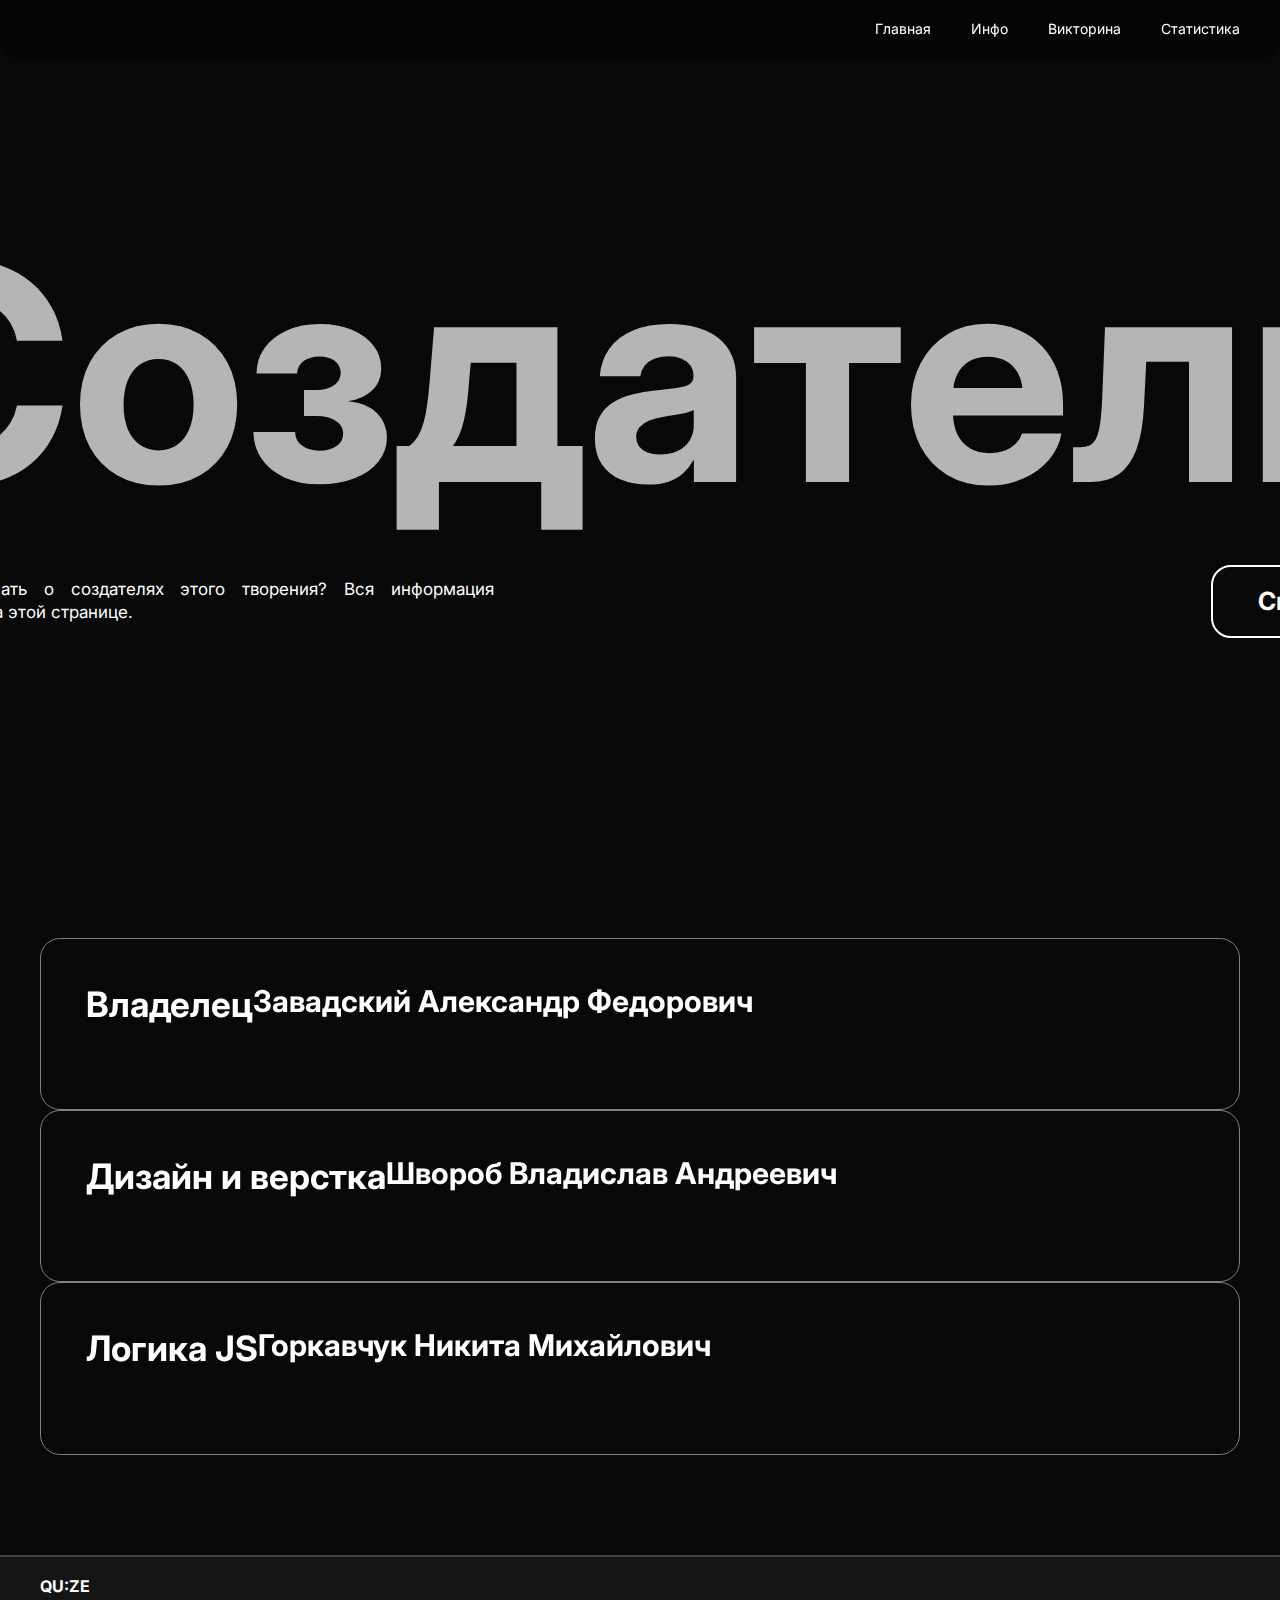
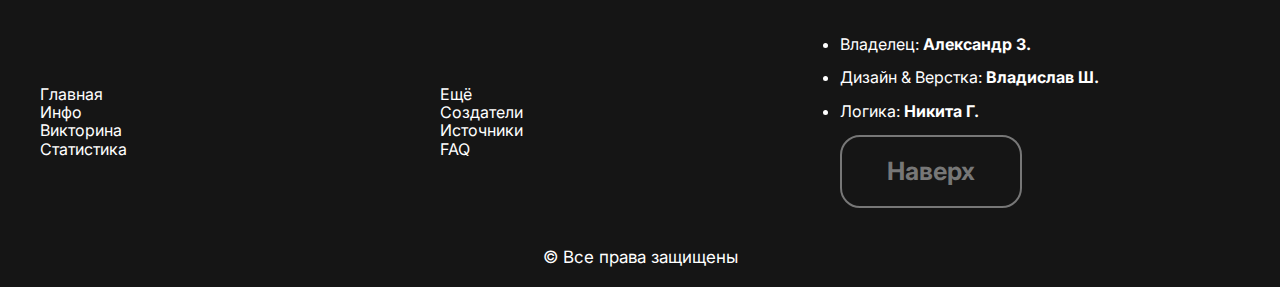
==== creators.html @ 7a82f36b "Add files via upload" ====
<!DOCTYPE html>
<html lang="ru">
<head>
    <meta charset="UTF-8">
    <meta http-equiv="X-UA-Compatible" content="IE=edge">
    <meta name="viewport" content="width=device-width, initial-scale=1.0">
    <meta name="google" content="notranslate">
    <title>QU:ZE - Создатели</title>
    <!-- scss -->
    <link rel="stylesheet" href="assets/css/style.css">
    <!-- font -->
    <link rel="preconnect" href="https://fonts.googleapis.com">
    <link rel="preconnect" href="https://fonts.gstatic.com" crossorigin>
    <link href="https://fonts.googleapis.com/css2?family=Inter:wght@400;700&display=swap" rel="stylesheet"></head>
<body>
    <div class="page">
        
        
        <div class="header fixed">
            <div class="container">
                <div class="header__inner">
                    <h4 class="h4 logo">
                        <a class="nav__link" href="#intro"><img src="../assets/images/header/LOGO.png" alt=""></a>
                    </h4>
                    <button class="burger">
                        <div class="burger__wrapper">
                            <svg width="55" height="40" viewBox="0 0 55 40" fill="none" xmlns="http://www.w3.org/2000/svg">
                                <rect x="13.8574" y="3.02954" width="44" height="4" transform="rotate(45 13.8574 3.02954)"
                                    fill="white" />
                                <rect x="11.0293" y="34.1421" width="44" height="4" transform="rotate(-45 11.0293 34.1421)"
                                    fill="white" />
                            </svg>
                            <svg width="55" height="40" viewBox="0 0 55 40" fill="none" xmlns="http://www.w3.org/2000/svg">
                                <rect x="6" width="44" height="4" fill="white" />
                                <rect x="6" y="18" width="44" height="4" fill="white" />
                                <rect x="6" y="36" width="44" height="4" fill="white" />
                            </svg>
                        </div>
                    </button>
                    <nav class="nav">
                        <a class="link header-link nav__link" href="#intro">Главная</a>
                        <a class="link header-link nav__link" href="#info">Инфо</a>
                        <a class="link header-link nav__link" href="#quiz">Викторина</a>
                        <a class="link header-link nav__link" href="#stat">Статистика</a>
                    </nav>
                </div>
            </div>
        </div><section class="intro" id="intro">
            <div class="container">
                <div class="intro__inner">
                    <div class="text-box">
                        <h1 class="h1 hard">Создатели</h1>
                        <div class="item">
                            <p class="p intro-par">Хочешь узнать о создателях этого творения? Вся информация находится на этой
                                странице.</p>
                            <button class="button intro__button">Смотреть</button>
                        </div>
                    </div>
                </div>
            </div>
        </section><section class="info" id="info">
            <div class="container">
                <div class="info__inner">
                    <div class="titles">
                        <h2 class="h2">Владелец</h2>
                    </div>
        
                    <div class="crea-photo">
                        <img src="assets/images/crea/zavadsky.jpg" alt="">
                    </div>
                    <h1 class="h3">
                        Завадский Александр Федорович
                    </h1>
                </div>
        
                <div class="info__inner">
                    <div class="titles">
                        <h2 class="h2">Дизайн и верстка</h2>
                    </div>
                    <div class="crea-photo">
                        <img src="assets/images/crea/vladSh.jpg" alt="">
                    </div>
                    <h1 class="h3">
                        Швороб Владислав Андреевич
                    </h1>
                </div>
        
                <div class="info__inner">
                    <div class="titles">
                        <h2 class="h2">Логика JS</h2>
                    </div>
                    <div class="crea-photo">
                        <img src="assets/images/crea/nikitaG.jpg" alt="">
                    </div>
                    <h1 class="h3">
                        Горкавчук Никита Михайлович
                    </h1>
                </div>
            </div>
            </div>
        </section><section class="footer">
            <div class="container">
                <div class="footer__inner">
                    <h4 class="h4 logo">QU:ZE</h4>
                    <div class="footer-box">
                        <div class="footer-column">
                            <a href="index.html/#intro" class="nav__link">Главная</a>
                            <a href="index.html/#info" class="nav__link">Инфо</a>
                            <a href="index.html/#quiz" class="nav__link">Викторина</a>
                            <a href="index.html/#stat" class="nav__link">Статистика</a>
                        </div>
                        <div class="footer-column">
                            <a href="#">Ещё</a>
                            <a href="#intro-2">Создатели</a>
                            <a href="#">Источники</a>
                            <a href="#">FAQ</a>
                        </div>
                        <div class="footer-column">
                            <li>Владелец: <span>Александр З.</span></li>
                            <li>Дизайн & Верстка: <span>Владислав Ш.</span></li>
                            <li>Логика: <span>Никита Г.</span></li>
                            <button class="button"><a href="#intro">Наверх</a></button>
                        </div>
                    </div>
                    <p class="copyright p">&copy; Все права защищены</p>
                </div>
            </div>
        </section>    </div>
    <script src="assets/js/questions.js"></script>
    <script src="assets/js/app.js"></script>
</body>
</html>
---- assets/css/style.css ----
/*! normalize.css v8.0.1 | MIT License | github.com/necolas/normalize.css */html{line-height:1.15;-webkit-text-size-adjust:100%}body{margin:0}main{display:block}h1{font-size:2em;margin:.67em 0}hr{box-sizing:content-box;height:0;overflow:visible}pre{font-family:monospace,monospace;font-size:1em}a{background-color:transparent}abbr[title]{border-bottom:none;text-decoration:underline;text-decoration:underline dotted}b,strong{font-weight:bolder}code,kbd,samp{font-family:monospace,monospace;font-size:1em}small{font-size:80%}sub,sup{font-size:75%;line-height:0;position:relative;vertical-align:baseline}sub{bottom:-0.25em}sup{top:-0.5em}img{border-style:none}button,input,optgroup,select,textarea{font-family:inherit;font-size:100%;line-height:1.15;margin:0}button,input{overflow:visible}button,select{text-transform:none}button,[type=button],[type=reset],[type=submit]{-webkit-appearance:button}button::-moz-focus-inner,[type=button]::-moz-focus-inner,[type=reset]::-moz-focus-inner,[type=submit]::-moz-focus-inner{border-style:none;padding:0}button:-moz-focusring,[type=button]:-moz-focusring,[type=reset]:-moz-focusring,[type=submit]:-moz-focusring{outline:1px dotted ButtonText}fieldset{padding:.35em .75em .625em}legend{box-sizing:border-box;color:inherit;display:table;max-width:100%;padding:0;white-space:normal}progress{vertical-align:baseline}textarea{overflow:auto}[type=checkbox],[type=radio]{box-sizing:border-box;padding:0}[type=number]::-webkit-inner-spin-button,[type=number]::-webkit-outer-spin-button{height:auto}[type=search]{-webkit-appearance:textfield;outline-offset:-2px}[type=search]::-webkit-search-decoration{-webkit-appearance:none}::-webkit-file-upload-button{-webkit-appearance:button;font:inherit}details{display:block}summary{display:list-item}template{display:none}[hidden]{display:none}.h1{font-size:300px;font-weight:700}.h2{font-size:35px;font-weight:700}.h3{font-size:30px;font-weight:700}.p{font-size:17px;font-weight:400;text-align:justify}.link{font-size:25px;font-weight:400;text-align:justify}body{font-family:"Inter",sans-serif;color:#fff;background-color:#080808;margin:0;padding:0;background-image:url(../images/bodyBg/bodyBg.jpg);background-size:cover;background-repeat:no-repeat;background-position:center}body.no-scroll{overflow:hidden}*,*::before,*::after{box-sizing:border-box}.container{max-width:1220px;width:100%;margin:0 auto;padding:0 10px}h1,h2,h3,h4,h5,h6,p{margin:0}a{text-decoration:none;color:inherit}.button{background:transparent;border:1px solid #fff;border-radius:20px;outline:none;color:#fff;padding:20px 45px;margin:0;font-family:inherit;font-size:25px;font-weight:700;transition:ease-in-out .15s;cursor:pointer}.button:hover{background:#fff;border:1px solid transparent;color:#000}.header{position:fixed;left:0;top:0;width:100%;padding:20px 0;border-radius:0 0 15px 15px;background-color:rgba(0,0,0,.3);z-index:90;transition-property:border-radius,top,left,width,background-color;transition-duration:200ms;transition-timing-function:ease}.header.fixed{width:calc(100% - 20px);border-radius:10px;top:10px;left:10px;background-color:rgba(0,0,0,.4);backdrop-filter:blur(5px);border:2px solid rgba(100,100,100,.2)}@media(max-width: 767px){.header.fixed .header__inner>.nav{background-color:rgba(0,0,0,.7);backdrop-filter:blur(5px)}}.header.fixed .header__inner>.nav a:hover{background-color:rgba(0,0,0,.8);border-radius:10px;transition:.2s ease-in-out}.header__inner{display:flex;flex-direction:row;justify-content:space-between;align-items:center;position:relative}.logo:hover{cursor:pointer}.nav{display:flex;flex-direction:row;align-items:center;text-align:center}@media(max-width: 767px){.nav{position:absolute;top:calc(100% + 30px);right:0;display:flex;flex-direction:column;border-radius:15px;padding:20px;background-color:rgba(0,0,0,.5);transform:translateY(-10px);opacity:0;visibility:hidden;transition-property:background-color,transform,opacity,visibility;transition-duration:200ms;transition-timing-function:ease}.nav.open{transform:translateY(0);opacity:1;visibility:visible}}.header-link{font-size:14px;font-weight:400;list-style-type:none;margin-right:40px;color:#fff;transition:.3s ease-in-out}.header-link:last-child{margin-right:0}@media(max-width: 767px){.header-link{width:100%;text-align:center;margin-right:0;padding:15px 50px;margin:2.5px 0}}.sett{text-align:center;transition:ease-in-out .5s}.sett:hover{cursor:pointer;transform:rotate(70deg)}.burger{display:none;background:none;border:none;outline:none;padding:0;position:relative;width:55px;height:40px;overflow:hidden;z-index:10;transition:transform .75s ease}.burger:hover{cursor:pointer}.burger__wrapper{display:flex;flex-direction:column;transform:translateY(-40px);transition:transform .5s ease}.burger.active .burger__wrapper{transform:translateY(0)}@media(max-width: 767px){.burger{display:block}}.intro{display:flex;align-items:center;width:100%;padding:200px 0;background-image:url(../images/intro/introBg2.jpg);background-position:center;background-repeat:no-repeat;background-size:cover}.intro.introBg2{background-image:url(../images/intro/introBg2.jpg)}.intro__inner{display:flex;justify-content:center;align-items:center;width:100%}@media(max-width: 767px){.intro{padding:150px 0}}.text-box{margin:0 auto}.text-box .h1{color:rgba(255,255,255,.7);margin-bottom:20px}.text-box .gg{font-size:300px;text-align:center}@media(max-width: 1200px){.text-box .gg{font-size:16vw}}@media(max-width: 767px){.text-box .gg{font-size:25vw}}.text-box .p{max-width:600px;width:100%;margin-left:40px;line-height:135%}@media(max-width: 1200px){.text-box .p{margin-left:0}}.text-box .item{display:flex;align-items:center}@media(max-width: 1200px){.text-box .item{flex-direction:column}}.text-box .button{margin-left:auto;border:2px solid #fff !important}@media(max-width: 1200px){.text-box .button{width:100%;margin:0;margin-top:35px}}.info{margin:100px auto}.info__left{max-width:400px;width:100%;display:flex;flex-direction:column}@media(max-width: 870px){.info__left{text-align:center;margin:0 auto}.info__left .h2{font-size:18px}}.info__right{width:calc(100% - 400px)}@media(max-width: 870px){.info__right{width:100%}}.info__inner{display:flex;backdrop-filter:blur(5px);color:#fff;border:1px solid gray;border-radius:20px;padding:45px}.info__inner.no-stat .info__left,.info__inner.no-stat .info__right{display:none}.info__inner.no-stat .no__stat{display:block}@media(max-width: 870px){.info__inner{flex-direction:column}}@media(max-width: 425px){.info__inner{padding:45px 20px}}.titles{padding-bottom:40px}@media(max-width: 870px){.titles{padding-bottom:20px}}.city-name{display:block;text-align:center;padding:0 50px;position:relative}@media(max-width: 870px){.city-name{max-width:300px;width:100%;margin:0 auto;overflow:hidden;border-radius:15px;padding:50px 0}.city-name::after{content:"";position:absolute;top:0;left:0;width:100%;height:100%;background-color:rgba(0,0,0,.25);z-index:-1}.city-name::before{content:"";position:absolute;top:0;left:0;width:100%;height:100%;background-image:url(../images/info/brest.png);z-index:-2;background-size:cover}}.city-name.city-brest::before{background-image:url(../images/info/brest.png)}.city-name.city-vitebsk::before{background-image:url(../images/info/vitebsk.png)}.city-name.city-gomel::before{background-image:url(../images/info/gomel.png)}.city-name.city-grodno::before{background-image:url(../images/info/grodno.png)}.city-name.city-minsk::before{background-image:url(../images/info/minsk.png)}.city-name.city-mogilev::before{background-image:url(../images/info/mogilev.png)}.no__stat{display:none;flex-direction:column;align-items:center;text-align:center;max-width:615px;width:100%;margin:0 auto;padding-bottom:30px}.no__stat--content{padding-top:100px;display:flex;align-items:center;flex-direction:column}@media(max-width: 767px){.no__stat--content{padding-top:0}}@media(max-width: 767px){.no__stat--text{font-size:18px}}.no__stat--photo{display:flex;position:relative;margin-bottom:30px}.no__stat--photo::after{content:"";width:190px;height:102px;position:absolute;left:95%;bottom:75%;background-image:url(../images/info/no-stat/info-no-stat-2.svg);background-size:cover;background-position:center;background-repeat:no-repeat}@media(max-width: 767px){.no__stat--photo::after{display:none}}.img-box{width:100%;height:100%;background-position:center;background-repeat:no-repeat;background-size:cover;box-shadow:#222 0 0 20px;border-radius:10px;overflow:hidden}@media(max-width: 870px){.img-box{display:none}}.img-box img{width:100%;height:100%;object-fit:cover}.info-box{display:flex;flex-direction:row;justify-content:space-between}.true-box{width:100%;padding:0 50px}@media(max-width: 870px){.true-box{padding:0}}.true-box__numb{width:40px;text-align:right;padding-right:10px}.true-box>h2.right-answer,.true-box>h2.false-answer{display:flex;align-items:center;margin-bottom:15px}.true-box>h2.right-answer::after,.true-box>h2.false-answer::after{content:"";display:block;margin-left:auto;width:30px;height:30px;background-size:cover;background-repeat:no-repeat}.true-box>h2.right-answer::after{background-image:url(../images/info/yes.svg)}.true-box>h2.false-answer::after{background-image:url(../images/info/no.svg)}.true-box>h2:last-child{margin-bottom:0}.check-box{display:flex;flex-direction:column;justify-content:space-between}.map{display:flex;justify-content:center}.quiz__inner{position:relative;color:#fff}.hand-wrapper{display:flex;position:absolute}.hand-wrapper .hand{position:relative;top:50px;width:150px;height:150px;background-image:url(../images/quiz/hand.png);background-position:center;background-repeat:no-repeat;background-size:cover}@media(max-width: 1023px){.hand-wrapper .hand{width:75px;height:75px}}.hand-wrapper .hand:hover{cursor:pointer}.hand-wrapper .hand::after{content:"";position:absolute;top:150px;left:90px;width:350px;height:90px;background-image:url(../images/quiz/comment.png);background-position:center;background-repeat:no-repeat;background-size:cover}@media(max-width: 1023px){.hand-wrapper .hand::after{width:280px;height:72px;top:80px;left:30px}}@media(max-width: 375px){.hand-wrapper .hand::after{width:227.5px;height:58.5px}}.quiz-title{color:#fff;margin-bottom:35px}.bel{width:80%;margin:0 auto}@media(max-width: 767px){.bel{width:100%;padding-top:125px}}.quiz-p{color:#fff}.quiz-p::after{content:"";display:block;max-width:417px;width:100%;height:107px;background-image:url(../images/quiz/choose.png);background-size:contain;background-position:right;background-repeat:no-repeat}@media(max-width: 767px){.quiz-p::after{max-width:333.6px;height:85.6px}}@media(max-width: 425px){.quiz-p::after{max-width:238.2857142857px;height:61.1428571429px}}.quiz-p::before{content:"";display:block;width:100px;height:100px;background-image:url(../images/quiz/hand.png);background-size:cover}@media(max-width: 767px){.quiz-p::before{width:80px;height:80px}}@media(max-width: 425px){.quiz-p::before{max-width:57.1428571429px;height:57.1428571429px}}.quiz-btn{margin:0 auto;margin-top:35px !important;border:2px solid #fff !important;padding:50px auto}.quiz-btn:hover{border:2px solid transparent !important}.quiz{margin:100px auto}.quiz__inner{display:flex;flex-direction:column;color:#000}.stat{margin-bottom:170px}.stat-box{position:relative;display:flex;flex-direction:column;border:2px solid rgba(255,255,255,.5);border-radius:20px;padding:45px}@media(max-width: 375px){.stat-box{padding:45px 15px;border:2px solid rgba(255,255,255,.25)}}.star{display:none;position:absolute;top:-80px;right:-80px}.stat-list{display:flex;flex-wrap:wrap;justify-content:center;text-align:left;width:100%;color:#fff;margin-bottom:35px}.stat-list:last-child{margin-bottom:0}.stat-list .region{display:flex;align-items:center;width:30%}@media(max-width: 767px){.stat-list .region{width:50%}}.stat-list .region-progress{width:50%;height:50px;margin-bottom:15px}.stat-list .region-progress::progress-bar{background-color:red}.stat-list .per-sent{display:flex;align-items:center;justify-content:flex-end;width:20%;text-align:right}@media(max-width: 767px){.stat-list .per-sent{width:50%}}.progress-list{display:flex;flex-direction:column;width:50%}.check-box{display:flex;flex-direction:column;justify-content:space-between}.per-sent-list{width:20%}.stat__progress{width:50%;background-color:rgba(255,255,255,.4);border-radius:20px;overflow:hidden}@media(max-width: 767px){.stat__progress{width:100%;height:20px;order:1}}.stat__progress--bar{width:0%;height:100%;border-radius:20px}.stat__progress--bar.brest{background-color:#e89bbd}.stat__progress--bar.grodno{background-color:#89b8e4}.stat__progress--bar.gomel{background-color:#8ec79a}.stat__progress--bar.mogilev{background-color:#ffeb64}.stat__progress--bar.vitebsk{background-color:#bace6b}.stat__progress--bar.minsk{background-color:#f8a758}.footer{background-color:rgba(34,34,34,.5);border-top:2px solid #444}.footer__inner{padding:20px 0}.footer .copyright{font-weight:400;text-align:center}.footer__link{display:block;margin-bottom:15px}.footer__link:last-child{margin-bottom:0}@media(max-width: 767px){.footer__link{margin-bottom:0;padding:10px 0;text-align:center}}.logo{text-align:left}@media(max-width: 767px){.logo{text-align:center}}.footer-box{display:flex;align-items:center;justify-content:center;margin:40px 0}@media(max-width: 767px){.footer-box{max-width:400px;width:100%;flex-wrap:wrap;margin:0 auto}}.footer-column{display:flex;flex-direction:column;width:50%}@media(max-width: 767px){.footer-column{width:100%;padding:30px 0}.footer-column:last-child{width:100%}}.footer-column li{margin-bottom:15px}.footer-column span{font-weight:700}.footer-column .button{border:2px solid #777;color:#777;align-self:baseline}@media(max-width: 767px){.footer-column .button{width:100%}}.footer-column .button:hover svg path{border:2px solid transparent;fill:#4f4f4f;stroke:#4f4f4f}.brest-svg{fill:#fff;transition:fill linear .1s}.brest-svg.region-no-click{fill:#b28a9b}.brest-svg:hover{fill:#b28a9b}.gomel-svg{fill:#fff;transition:fill linear .1s}.gomel-svg.region-no-click{fill:#719979}.gomel-svg:hover{fill:#719979}.grodno-svg{fill:#fff;transition:fill linear .1s}.grodno-svg.region-no-click{fill:#6b8fb1}.grodno-svg:hover{fill:#6b8fb1}.vitebsk-svg{fill:#fff;transition:fill linear .1s}.vitebsk-svg.region-no-click{fill:#83924a}.vitebsk-svg:hover{fill:#83924a}.mogilev-svg{fill:#fff;transition:fill linear .1s}.mogilev-svg.region-no-click{fill:#cabb55}.mogilev-svg:hover{fill:#cabb55}.minsk-svg{fill:#fff;transition:fill linear .1s}.minsk-svg.region-no-click{fill:#d89351}.minsk-svg:hover{fill:#d89351}.quiz{margin:100px auto}.quiz__inner{display:flex;flex-direction:column;color:#000}.stat{margin-bottom:170px}.stat-box{position:relative;display:flex;flex-direction:column;border:2px solid rgba(255,255,255,.5);border-radius:20px;padding:45px}@media(max-width: 375px){.stat-box{padding:45px 15px;border:2px solid rgba(255,255,255,.25)}}.star{display:none;position:absolute;top:-80px;right:-80px}.stat-list{display:flex;flex-wrap:wrap;justify-content:center;text-align:left;width:100%;color:#fff;margin-bottom:35px}.stat-list:last-child{margin-bottom:0}.stat-list .region{display:flex;align-items:center;width:30%}@media(max-width: 767px){.stat-list .region{width:50%}}.stat-list .region-progress{width:50%;height:50px;margin-bottom:15px}.stat-list .region-progress::progress-bar{background-color:red}.stat-list .per-sent{display:flex;align-items:center;justify-content:flex-end;width:20%;text-align:right}@media(max-width: 767px){.stat-list .per-sent{width:50%}}.progress-list{display:flex;flex-direction:column;width:50%}.check-box{display:flex;flex-direction:column;justify-content:space-between}.per-sent-list{width:20%}.stat__progress{width:50%;background-color:rgba(255,255,255,.4);border-radius:20px;overflow:hidden}@media(max-width: 767px){.stat__progress{width:100%;height:20px;order:1}}.stat__progress--bar{width:0%;height:100%;border-radius:20px}.stat__progress--bar.brest{background-color:#e89bbd}.stat__progress--bar.grodno{background-color:#89b8e4}.stat__progress--bar.gomel{background-color:#8ec79a}.stat__progress--bar.mogilev{background-color:#ffeb64}.stat__progress--bar.vitebsk{background-color:#bace6b}.stat__progress--bar.minsk{background-color:#f8a758}.footer{background-color:rgba(34,34,34,.5);border-top:2px solid #444}.footer__inner{padding:20px 0}.footer .copyright{font-weight:400;text-align:center}.footer__link{display:block;margin-bottom:15px}.footer__link:last-child{margin-bottom:0}@media(max-width: 767px){.footer__link{margin-bottom:0;padding:10px 0;text-align:center}}.logo{text-align:left}@media(max-width: 767px){.logo{text-align:center}}.footer-box{display:flex;align-items:center;justify-content:center;margin:40px 0}@media(max-width: 767px){.footer-box{max-width:400px;width:100%;flex-wrap:wrap;margin:0 auto}}.footer-column{display:flex;flex-direction:column;width:50%}@media(max-width: 767px){.footer-column{width:100%;padding:30px 0}.footer-column:last-child{width:100%}}.footer-column li{margin-bottom:15px}.footer-column span{font-weight:700}.footer-column .button{border:2px solid #777;color:#777;align-self:baseline}@media(max-width: 767px){.footer-column .button{width:100%}}.footer-column .button:hover svg path{border:2px solid transparent;fill:#4f4f4f;stroke:#4f4f4f}.modal{max-width:650px;width:100%;padding:35px;color:#000;background-color:#fff;border-radius:20px}.modal__bg{position:fixed;top:0;left:0;width:100%;height:100vh;display:flex;justify-content:center;align-items:center;visibility:hidden;background-color:rgba(0,0,0,0)}.modal__bg.active{visibility:visible;background-color:rgba(0,0,0,.3)}.modal>.mod-li{margin-bottom:10px}.modal__region{width:100%;height:100vh;z-index:100;position:fixed;top:0;left:0;background-color:#111;visibility:visible;opacity:1;transform:scale(1);transition-property:visibilty,opacity,transform;transition-duration:300ms;transition-timing-function:ease}.modal__region.hide{visibility:hidden;opacity:0;transform:scale(1.1)}.modal__region.hide .modal__region--intro{visibility:hidden}.modal__region.hide .modal__questions{visibility:hidden}.modal__region.hide .h1{visibility:hidden;opacity:0;transform:translateY(-50px)}.modal__region.hide .button{visibility:hidden;opacity:0;transform:translateY(-50px);pointer-events:none}@keyframes showModalAnim{0%{opacity:0;transform:translateY(70px);visibility:visible}100%{opacity:1;transform:translateY(0)}}@keyframes showModalAnimText{0%{opacity:0;transform:scale(1.2)}50%{visibility:visible}100%{opacity:1;transform:scale(1)}}.modal__region--intro{position:absolute;top:0;left:0;display:flex;align-items:center;width:100%;height:100vh;background-color:#222;text-align:center;background-size:cover;background-position:center;z-index:1;opacity:1;visibility:visible;transform:scale(1);transition:transform .5s ease,opacity .5s ease,visibility .5s ease}.modal__region--intro.hide{opacity:0;visibility:hidden;transform:scale(0.95)}.modal__region--intro.hide .h1{visibility:hidden}.modal__region--intro.hide .button{visibility:hidden}.modal__region--intro .h1{color:#fff;font-size:15vw}@media(max-width: 767px){.modal__region--intro .h1{font-size:20vw;margin-bottom:20px}}.modal__region--intro .button{padding:35px 100px;color:#000;background-color:#fff;border:2px solid rgba(255,255,255,0);transition-property:color,background-color,border;transition-duration:200ms;transition-timing-function:linear}.modal__region--intro .button:hover{color:#fff;background-color:rgba(255,255,255,0);border:2px solid #fff}@media(max-width: 550px){.modal__region--intro .button{padding:25px 10px;width:100%}}@media(max-width: 375px){.modal__region--intro .button{font-size:18px}}.modal__region--questions{width:100%;height:100vh;align-items:center;justify-content:center;position:relative;overflow:auto}@media(max-width: 1023px){.modal__region--questions{display:block;padding:0}}.modal__region.brest{background-color:#e89bbd;color:#b28a9b}.modal__region.brest .modal__region--intro{background-image:url("../images/regions-modals/brest.png")}.modal__region.grodno{background-color:#89b8e4;color:#6b8fb1}.modal__region.grodno .modal__region--intro{background-image:url("../images/regions-modals/grodno.png")}.modal__region.gomel{background-color:#8ec79a;color:#719979}.modal__region.gomel .modal__region--intro{background-image:url("../images/regions-modals/gomel.png")}.modal__region.mogilev{background-color:#ffeb64;color:#cabb55}.modal__region.mogilev .modal__region--intro{background-image:url("../images/regions-modals/mogilev.png")}.modal__region.vitebsk{background-color:#bace6b;color:#83924a}.modal__region.vitebsk .modal__region--intro{background-image:url("../images/regions-modals/vitebsk.png")}.modal__region.minsk{background-color:#f8a758;color:#d89351}.modal__region.minsk .modal__region--intro{background-image:url("../images/regions-modals/minsk.png")}.modal__questions{visibility:visible;opacity:1;display:flex;flex-direction:column;grid-area:1/1/2/2;margin:0 auto;max-width:1110px;width:100%;background-color:#fff;padding:45px;padding-bottom:22px;border-radius:20px;transition-property:visibility,opacity,transform;transition-duration:500ms;transition-timing-function:ease}@media(max-width: 1023px){.modal__questions{height:calc(100vh - 10px);padding:0;overflow:scroll}}.modal__questions.hide__down{visibility:hidden;opacity:0;transform:translateY(50px)}.modal__questions.hide__up{visibility:hidden;opacity:0;transform:translateY(-50px)}.modal__questions .no-touch{pointer-events:none}.modal__question{max-width:840px;margin:0 auto;display:flex;flex-direction:column;height:100%}@media(max-width: 1023px){.modal__question{max-width:100%}}.modal__question--wrapper{padding-top:35px}.modal__question--numb{font-size:35px;font-weight:600;padding-bottom:15px;border-bottom:1px solid rgba(0,0,0,.7);line-height:1}.modal__question--numb-paddingTop{position:relative}@media(max-width: 1023px){.modal__question--numb.fixed-numb{position:fixed;width:calc(100% - 10px);top:5px;left:5px;background-color:#fff;border-radius:20px 20px 0 0}}@media(max-width: 1023px){.modal__question--numb{padding:15px 45px}}@media(max-width: 767px){.modal__question--numb{text-align:center}}@media(max-width: 550px){.modal__question--numb{padding:15px 40px}}.modal__question--image{width:100%;height:325px;margin-bottom:30px;border-radius:20px;overflow:hidden}@media(max-width: 1023px){.modal__question--image{border-radius:0;padding:0 45px}}@media(max-width: 550px){.modal__question--image{padding:0 20px}}@media(max-width: 375px){.modal__question--image{height:244px}}.modal__question--image img{width:100%;height:100%;object-fit:cover}@media(max-width: 1023px){.modal__question--image img{border-radius:20px}}.modal__question--answers{display:flex;justify-content:space-between;flex-wrap:wrap;margin:auto;width:100%;position:relative}@media(max-width: 1023px){.modal__question--answers{padding:35px 45px 0 45px;overflow:scroll}}@media(max-width: 550px){.modal__question--answers{padding:35px 20px 0 20px}}.modal__question--answer{background:none;border:none;color:#000;margin:0;margin-bottom:20px;width:calc(50% - 30px);border-radius:30px;background-color:#fff;box-shadow:10px 5px 25px rgba(0,0,0,.25);padding:35px 10px;outline:none;cursor:pointer}@media(max-width: 1023px){.modal__question--answer{width:100%}}.modal__question--answer.correct{background-color:#457e3d;color:#fff}.modal__question--answer.wrong{background-color:#a13737;color:#fff}.modal__question--title{padding-bottom:35px;font-size:15px;text-align:center}@media(max-width: 1023px){.modal__question--title{padding:0 45px 0 45px}}@media(max-width: 550px){.modal__question--title{padding:0 20px 0 20px}}.modal__wrapper{display:grid;grid-template-columns:1fr;grid-template-rows:1fr;grid-column-gap:0px;grid-row-gap:0px;position:relative;padding:20px 10px;overflow:hidden}@media(max-width: 1023px){.modal__wrapper{padding:5px}}
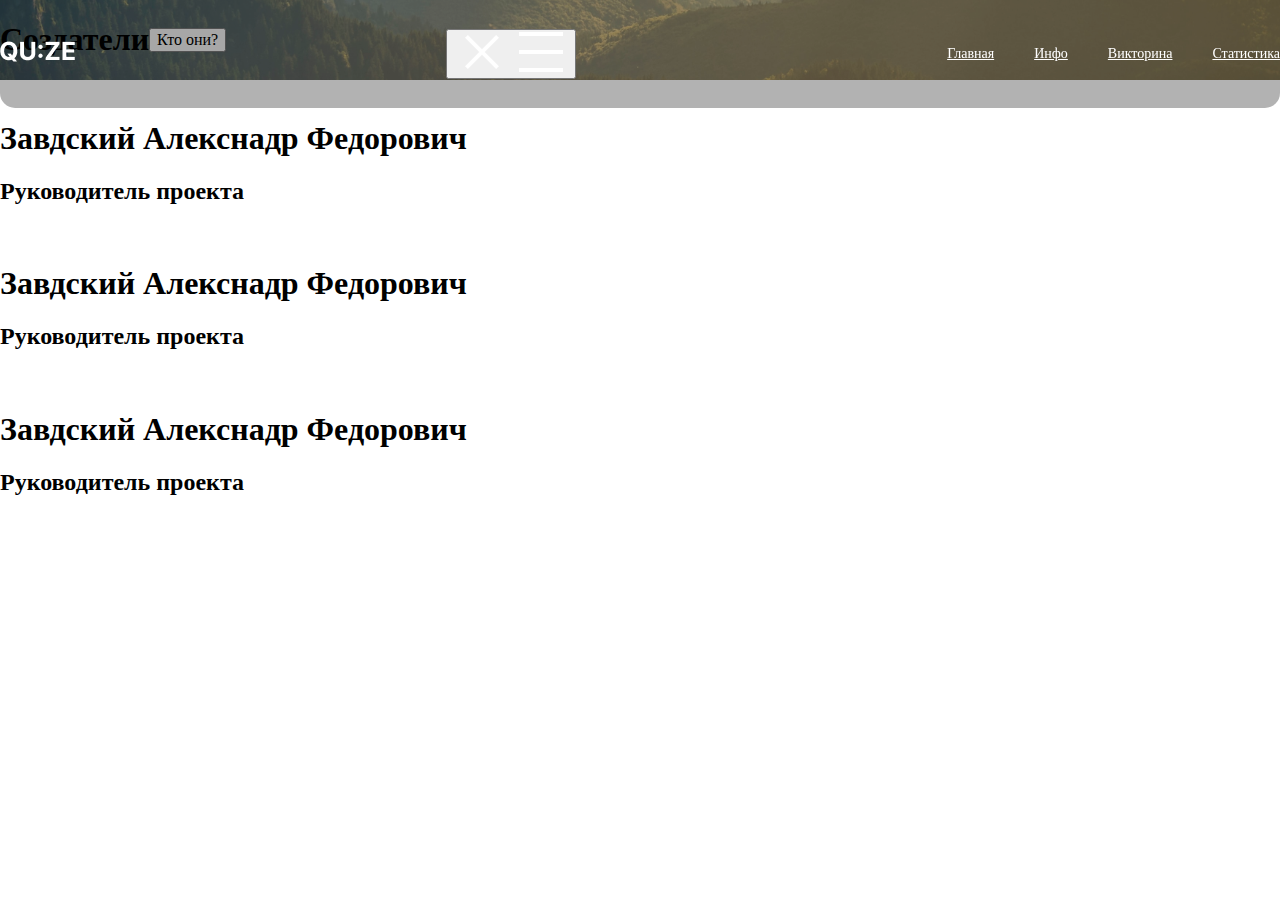
==== commit d47ff283: "Add files via upload" ====
--- a/creators.html
+++ b/creators.html
@@ -6,21 +6,20 @@
     <meta name="viewport" content="width=device-width, initial-scale=1.0">
     <meta name="google" content="notranslate">
     <title>QU:ZE - Создатели</title>
-    <!-- scss -->
-    <link rel="stylesheet" href="assets/css/style.css">
     <!-- font -->
     <link rel="preconnect" href="https://fonts.googleapis.com">
     <link rel="preconnect" href="https://fonts.gstatic.com" crossorigin>
-    <link href="https://fonts.googleapis.com/css2?family=Inter:wght@400;700&display=swap" rel="stylesheet"></head>
+    <link href="https://fonts.googleapis.com/css2?family=Inter:wght@400;700&display=swap" rel="stylesheet">    <!-- scss -->
+    <link rel="stylesheet" href="assets/css/creators.css">
+</head>
 <body>
     <div class="page">
         
-        
-        <div class="header fixed">
+        <div class="header">
             <div class="container">
                 <div class="header__inner">
                     <h4 class="h4 logo">
-                        <a class="nav__link" href="#intro"><img src="../assets/images/header/LOGO.png" alt=""></a>
+                        <a class="nav__link" href="index.html"><img src="assets/images/header/LOGO.png" alt=""></a>
                     </h4>
                     <button class="burger">
                         <div class="burger__wrapper">
@@ -41,92 +40,52 @@
                         <a class="link header-link nav__link" href="#intro">Главная</a>
                         <a class="link header-link nav__link" href="#info">Инфо</a>
                         <a class="link header-link nav__link" href="#quiz">Викторина</a>
-                        <a class="link header-link nav__link" href="#stat">Статистика</a>
-                    </nav>
+                        <a class="link header-link nav__link" href="#stat">Статистика</a>            </nav>
                 </div>
             </div>
-        </div><section class="intro" id="intro">
+        </div>
+        <div class="intro">
             <div class="container">
                 <div class="intro__inner">
-                    <div class="text-box">
-                        <h1 class="h1 hard">Создатели</h1>
-                        <div class="item">
-                            <p class="p intro-par">Хочешь узнать о создателях этого творения? Вся информация находится на этой
-                                странице.</p>
-                            <button class="button intro__button">Смотреть</button>
-                        </div>
-                    </div>
+                    <h1 class="intro__title">Создатели</h1>
+                    <button class="button intro__button">Кто они?</button>
                 </div>
             </div>
-        </section><section class="info" id="info">
-            <div class="container">
-                <div class="info__inner">
-                    <div class="titles">
-                        <h2 class="h2">Владелец</h2>
-                    </div>
+        </div>
         
-                    <div class="crea-photo">
-                        <img src="assets/images/crea/zavadsky.jpg" alt="">
-                    </div>
-                    <h1 class="h3">
-                        Завадский Александр Федорович
-                    </h1>
+        <div class="container">
+            <div class="creators">
+                <div class="creators__photo">
+                    <img src="assets/images/creators/vsm/zavadsky.jpg" alt="">
                 </div>
-        
-                <div class="info__inner">
-                    <div class="titles">
-                        <h2 class="h2">Дизайн и верстка</h2>
-                    </div>
-                    <div class="crea-photo">
-                        <img src="assets/images/crea/vladSh.jpg" alt="">
-                    </div>
-                    <h1 class="h3">
-                        Швороб Владислав Андреевич
-                    </h1>
-                </div>
-        
-                <div class="info__inner">
-                    <div class="titles">
-                        <h2 class="h2">Логика JS</h2>
-                    </div>
-                    <div class="crea-photo">
-                        <img src="assets/images/crea/nikitaG.jpg" alt="">
-                    </div>
-                    <h1 class="h3">
-                        Горкавчук Никита Михайлович
-                    </h1>
+                <div class="creators__info">
+                    <h1 class="creators__title">Завдский Алекснадр Федорович</h1>
+                    <h2 class="creators__work">Руководитель проекта</h2>
                 </div>
             </div>
-            </div>
-        </section><section class="footer">
-            <div class="container">
-                <div class="footer__inner">
-                    <h4 class="h4 logo">QU:ZE</h4>
-                    <div class="footer-box">
-                        <div class="footer-column">
-                            <a href="index.html/#intro" class="nav__link">Главная</a>
-                            <a href="index.html/#info" class="nav__link">Инфо</a>
-                            <a href="index.html/#quiz" class="nav__link">Викторина</a>
-                            <a href="index.html/#stat" class="nav__link">Статистика</a>
-                        </div>
-                        <div class="footer-column">
-                            <a href="#">Ещё</a>
-                            <a href="#intro-2">Создатели</a>
-                            <a href="#">Источники</a>
-                            <a href="#">FAQ</a>
-                        </div>
-                        <div class="footer-column">
-                            <li>Владелец: <span>Александр З.</span></li>
-                            <li>Дизайн & Верстка: <span>Владислав Ш.</span></li>
-                            <li>Логика: <span>Никита Г.</span></li>
-                            <button class="button"><a href="#intro">Наверх</a></button>
-                        </div>
-                    </div>
-                    <p class="copyright p">&copy; Все права защищены</p>
+        </div>
+        <div class="container">
+            <div class="creators">
+                <div class="creators__photo">
+                    <img src="assets/images/creators/vsm/zavadsky.jpg" alt="">
+                </div>
+                <div class="creators__info">
+                    <h1 class="creators__title">Завдский Алекснадр Федорович</h1>
+                    <h2 class="creators__work">Руководитель проекта</h2>
                 </div>
             </div>
-        </section>    </div>
-    <script src="assets/js/questions.js"></script>
-    <script src="assets/js/app.js"></script>
+        </div>
+        <div class="container">
+            <div class="creators">
+                <div class="creators__photo">
+                    <img src="assets/images/creators/vsm/zavadsky.jpg" alt="">
+                </div>
+                <div class="creators__info">
+                    <h1 class="creators__title">Завдский Алекснадр Федорович</h1>
+                    <h2 class="creators__work">Руководитель проекта</h2>
+                </div>
+            </div>
+        </div>
+    </div>
 </body>
 </html>--- a/assets/css/creators.css
+++ b/assets/css/creators.css
@@ -0,0 +1 @@
+/*! normalize.css v8.0.1 | MIT License | github.com/necolas/normalize.css */html{line-height:1.15;-webkit-text-size-adjust:100%}body{margin:0}main{display:block}h1{font-size:2em;margin:.67em 0}hr{box-sizing:content-box;height:0;overflow:visible}pre{font-family:monospace,monospace;font-size:1em}a{background-color:transparent}abbr[title]{border-bottom:none;text-decoration:underline;text-decoration:underline dotted}b,strong{font-weight:bolder}code,kbd,samp{font-family:monospace,monospace;font-size:1em}small{font-size:80%}sub,sup{font-size:75%;line-height:0;position:relative;vertical-align:baseline}sub{bottom:-0.25em}sup{top:-0.5em}img{border-style:none}button,input,optgroup,select,textarea{font-family:inherit;font-size:100%;line-height:1.15;margin:0}button,input{overflow:visible}button,select{text-transform:none}button,[type=button],[type=reset],[type=submit]{-webkit-appearance:button}button::-moz-focus-inner,[type=button]::-moz-focus-inner,[type=reset]::-moz-focus-inner,[type=submit]::-moz-focus-inner{border-style:none;padding:0}button:-moz-focusring,[type=button]:-moz-focusring,[type=reset]:-moz-focusring,[type=submit]:-moz-focusring{outline:1px dotted ButtonText}fieldset{padding:.35em .75em .625em}legend{box-sizing:border-box;color:inherit;display:table;max-width:100%;padding:0;white-space:normal}progress{vertical-align:baseline}textarea{overflow:auto}[type=checkbox],[type=radio]{box-sizing:border-box;padding:0}[type=number]::-webkit-inner-spin-button,[type=number]::-webkit-outer-spin-button{height:auto}[type=search]{-webkit-appearance:textfield;outline-offset:-2px}[type=search]::-webkit-search-decoration{-webkit-appearance:none}::-webkit-file-upload-button{-webkit-appearance:button;font:inherit}details{display:block}summary{display:list-item}template{display:none}[hidden]{display:none}.text-box h1{font-size:180px}.text-box .button:hover{border:2px solid transparent}.info__inner{margin-bottom:30px}.info__inner:last-child{margin-bottom:0}.crea-photo{margin:20px 0}.crea-photo img{height:200px;border-radius:20px}.header{position:fixed;left:0;top:0;width:100%;padding:20px 0;border-radius:0 0 15px 15px;background-color:rgba(0,0,0,.3);z-index:90;transition-property:border-radius,top,left,width,background-color;transition-duration:200ms;transition-timing-function:ease}.header.fixed{width:calc(100% - 20px);border-radius:10px;top:10px;left:10px;background-color:rgba(0,0,0,.4);backdrop-filter:blur(5px);border:2px solid rgba(100,100,100,.2)}@media(max-width: 767px){.header.fixed .header__inner>.nav{background-color:rgba(0,0,0,.7);backdrop-filter:blur(5px)}}.header.fixed .header__inner>.nav a:hover{background-color:rgba(0,0,0,.8);border-radius:10px;transition:.2s ease-in-out}.header__inner{display:flex;flex-direction:row;justify-content:space-between;align-items:center;position:relative}.logo:hover{cursor:pointer}.nav{display:flex;flex-direction:row;align-items:center;text-align:center}@media(max-width: 767px){.nav{position:absolute;top:calc(100% + 30px);right:0;display:flex;flex-direction:column;border-radius:15px;padding:20px;background-color:rgba(0,0,0,.5);transform:translateY(-10px);opacity:0;visibility:hidden;transition-property:background-color,transform,opacity,visibility;transition-duration:200ms;transition-timing-function:ease}.nav.open{transform:translateY(0);opacity:1;visibility:visible}}.header-link{font-size:14px;font-weight:400;list-style-type:none;margin-right:40px;color:#fff;transition:.3s ease-in-out}.header-link:last-child{margin-right:0}@media(max-width: 767px){.header-link{width:100%;text-align:center;margin-right:0;padding:15px 50px;margin:2.5px 0}}.sett{text-align:center;transition:ease-in-out .5s}.sett:hover{cursor:pointer;transform:rotate(70deg)}.intro{display:flex;align-items:center;width:100%;background-image:url(../images/intro/introBg3.jpg);background-position:center;background-repeat:no-repeat;background-size:cover}.intro__inner{display:flex;justify-content:center;align-items:center}.text-box{margin:0 auto}.text-box .h1{color:rgba(255,255,255,.7)}.text-box .hard{font-size:180px}.text-box .p{width:50%;margin-left:40px;line-height:135%}.text-box .item{display:flex;flex-direction:row}.text-box .button{max-width:50%;margin:0 auto}